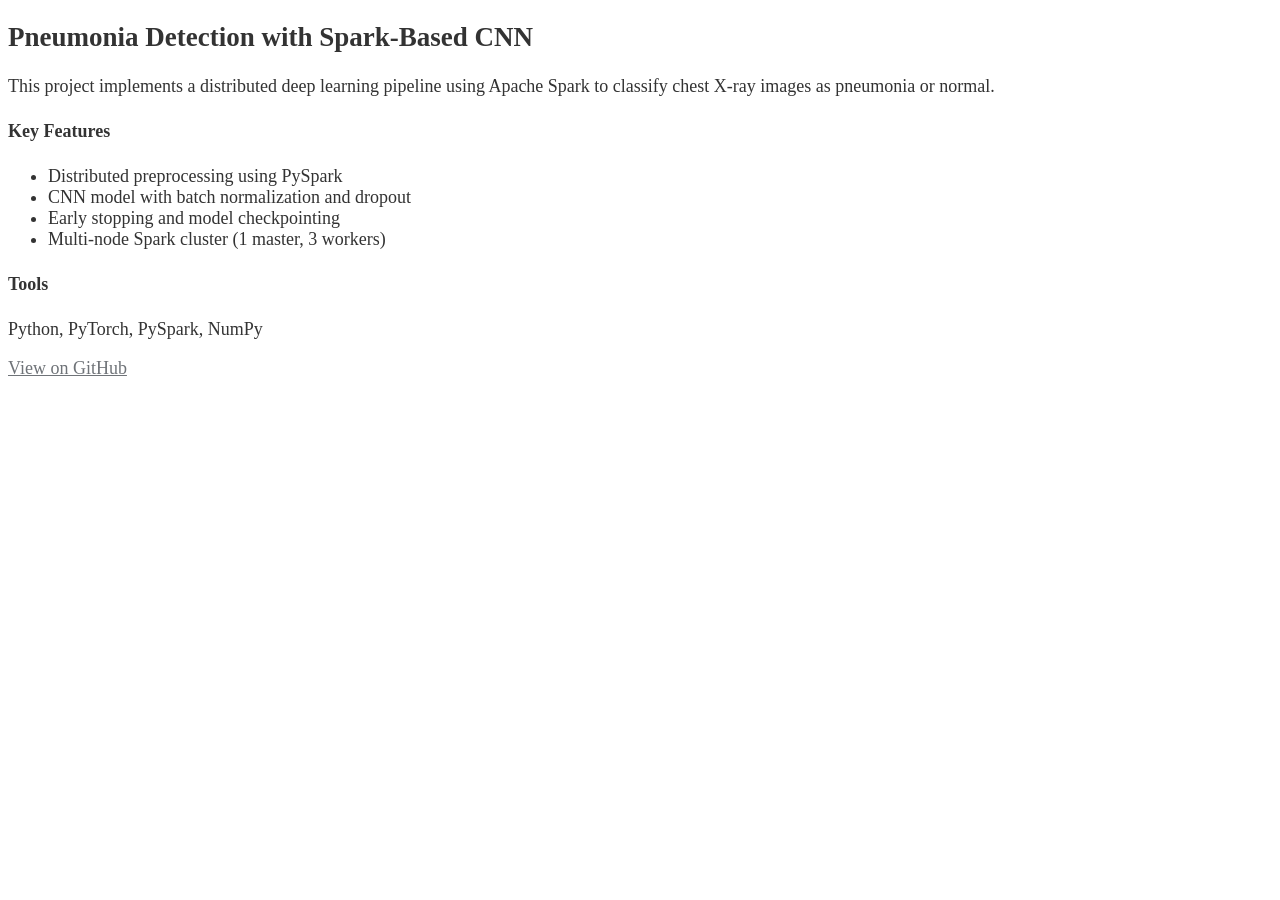
==== projects/flowers.html @ b617941a "Add files via upload Adding html files for projects" ====
<!DOCTYPE html>
<html>
<head>
  <title>Pneumonia Detection Project</title>
  <link rel="stylesheet" href="/assets/css/style.css">
</head>

<body>

<div class="container">
  <h2>Pneumonia Detection with Spark-Based CNN</h2>

  <p>
    This project implements a distributed deep learning pipeline using Apache Spark
    to classify chest X-ray images as pneumonia or normal.
  </p>

  <h4>Key Features</h4>
  <ul>
    <li>Distributed preprocessing using PySpark</li>
    <li>CNN model with batch normalization and dropout</li>
    <li>Early stopping and model checkpointing</li>
    <li>Multi-node Spark cluster (1 master, 3 workers)</li>
  </ul>

  <h4>Tools</h4>
  <p>
    Python, PyTorch, PySpark, NumPy
  </p>

  <a href="https://github.com/omgette/finalProject" target="_blank">
    View on GitHub
  </a>

</div>

</body>
</html>
---- assets/css/style.css ----
.profile-pic {
  position: relative;
  max-width:130px;
  max-height:130px;
  width: auto;
  height: auto;
  overflow: hidden;
  /* display: inline-block; */
  
  
  /* background-size: cover;  */
  margin: -31px; 
  margin-left:-7px;
  border: 6px solid #e5e7eb /* rgba(0, 77, 64, 0.4)*/ ; 
  border-radius: 50% !important;
}

.profile-pic img {
  width: 100%;
  height: auto;
}

.tracker {
  /* visibility: hidden; */
  position: fixed;
  /* margin-inline-end: auto;  */
  bottom: 0; 
  right: 0;
}

@import url(https://fonts.googleapis.com/css?family=Poiret+One);
.social {
  margin: 0 auto;
  width: auto;
  text-align: inherit;
  /* padding: 10px; */
}

.icon-btn {
  margin-left: auto;
  width: 50px;
  height: 50px;
  border: 0;
  color: #FFFFFF;
  cursor: pointer;
  font-size: 30px;
  line-height: 70px;
  border-radius: 45px;
  display: inline-block;
  margin: 4px;
}

.github {
  color: black;
}

.linkedin {
  color: #0077b5;
}

.angellist {
  color: grey;
}

.icon-btn:hover {
  transform: scale(1.10);
  color: #FFFFFF;
}

.linkedin:hover {
  -color: #0077b5;
}

.angellist:hover {
  -color: grey;
}

.github:hover {
  background-color: black;
}

/* Buttons - Read Me, Contact Us */

.readme {
  position: relative;
  padding: 11px 35px;
  background: #fff;
  color: #63666A;
  border: 2px solid #fff;
  font-weight: 600;
  font-size: 15px;
  letter-spacing: 1px;
  display: inline-block;
  border-radius: 5px;
  -webkit-border-radius: 5px;
}

/* .readme:hover{
  color: white;
  background-color: #63666A;
} */

.contactme {
  position: relative;
  padding: 11px 35px;
  background: none;
  color: #fff;
  border: 2px solid #fff;
  font-weight: 600;
  font-size: 15px;
  letter-spacing: 1px;
  display: inline-block;
  margin-top: 1.5em;
  border-radius: 5px;
  -webkit-border-radius: 5px;
}

.contactme:hover{
  color: #63666A;
  background-color: white;
}
/* main body */

/* body-color */

body {
  color: #333;
  font-size: 18px;
}

/* body {
  color: black;
  font-size: 18px;
} */

/* main a -- links */

/* a {
  color: #111827;
} */

a {
  color: #6F7378;
}

/* main blockqoute */

/* blockquote {
  border-left: 5px solid #795548;
  color: #795548;
  font-size: 125%;
  font-weight: 400;
  margin: 20px 0;
  padding-left: 1.5rem;
} */

blockquote {
  border-left: 5px solid #795548;
  color: #795548;
  font-size: 125%;
  font-weight: 400;
  margin: 20px 0;
  padding-left: 1.5rem;
}

blockquote * {
  font-size: inherit;
  line-height: inherit;
}

.text-center {
  text-align: center;
}

/* main nav */

nav {
  background: white;
  box-shadow: none;
  height: 0;
}

/* nav {
  background: rgb(149, 126, 212);
  box-shadow: none;
  height: 0;
} */

nav i {
  padding: 0 15px;
  position: relative;
  top: 5px;
}

/* main */

/* main {
  background: url(../../assets/img/bg.png) repeat;
  padding-left: 190px;
} */

main {
  background: url(../../assets/img/bg.png) repeat;
  padding-left: 190px;
}

dl {
  margin-top: 0.5rem;
}

dd {
  display: inline-block;
  font-weight: 500;
  margin-left: 0;
}

dt {
  display: inline-block;
  margin-left: 0.5rem;
}

ul.side-nav {
  width: 190px;
}

ul.side-nav li {
  padding: 0;
}

/* ul.side-nav.fixed a {
  box-sizing: content-box;
  color: rgb(48, 122, 207);
  display: block;
  line-height: 100%;
  padding: 10px 0 12px;
} */

ul.side-nav.fixed a {
  box-sizing: content-box;
  color: #333333 /* rgb(16, 202, 56)*/ ;
  display: block;
  line-height: 100%;
  padding: 10px 0 12px;
}

ul.table-of-contents li.logo a.active, ul.table-of-contents li.logo a:hover {
  border: none;
  font-weight: 200;
}

/* ul.side-nav.fixed li.logo {
  background-color: #fafafa;
  border-bottom: 1px solid #ddd;
  box-sizing: content-box;
  min-height: 90px;
  padding: 30px 30px 40px;
} */

ul.side-nav.fixed li.logo {
  background-color: #fafafa;
  border-bottom: 1px solid #ddd;
  box-sizing: content-box;
  min-height: 90px;
  padding: 30px 30px 40px;
}

ul.side-nav.fixed li.logo a {
  font-weight: 200;
  line-height: 100%;
}

ul.table-of-contents li:not(.logo) a.active, ul.table-of-contents li:not(.logo) a:hover {
  background-color: #fafafa;
  border-left: 3px solid;
}

ul.side-nav.fixed.table-of-contents li:not(.logo) a span, ul#slide-out li:not(.logo) a span {
  color: #333 !important;
}

li.logo span {
  display: block;
  font-size: 14px;
}

.brand-logo h1 {
  font-size: inherit;
  line-height: inherit;
  margin: inherit;
  font-weight: inherit;
}

.container {
  width: 95%;
}

h3 {
  font-weight: 200;
  margin-bottom: 60px;
  margin-top: 0;
  padding: 30px 40px;
  text-transform: uppercase;
}

.section {
  padding-bottom: 30px;
  padding-top: 0;
  position: relative;
}

.full-height {
  height: 100vh;
}

/* Original */

/* #intro.section {
  background: url(../../assets/img/white-ai-wallpaper.jpg) no-repeat top center/cover;
  position: relative;
} */

#intro.section {
  background: #808080 repeat;
  position: relative;
}

#intro.section .container {
  color: white;
  font-weight: 200;
  left: 0;
  position: absolute;
  top: 0;
}

/* #intro.section .container *:not(span) {
  font-weight: 300;
  line-height: 150%;
  padding: 0 30px;
  text-shadow: 1px 1px 5px rgba(0, 0, 0, 0.5);
} */

#intro.section .container *:not(span) {
  font-weight: 300;
  /* font-weight: 400; */
  line-height: 150%;
  /* padding: 0 0px; */
  text-shadow: 1px 1px 5px rgba(0, 0, 0, 0.5);
}

#intro.section .underline {
  border-bottom: 5px solid #24305e;
}

#intro.section .teal {
  padding: 0 10px;
}

.overlay {
  /* background-color: rgba(0, 0, 0, 0.4); */
  background: none;
  height: 100%;
  left: 0;
  position: absolute;
  top: 0;
  width: 100%;
}

.waves-effect.waves-blue .waves-ripple {
  /* The alpha value allows the text and background color
   of the button to still show through. */
  background-color: rgba(33, 150, 243, 0.2);
}

.card {
  margin-bottom: 60px;
}

/* .card .role {
  font-size: 1.25rem;
  position: absolute;
  right: 38px;
  top: 35px;
} */
.card .role {
  font-size: 1.25rem;
  position: relative;
  right: auto;
  top: auto;
  margin-top: 10px;
  margin-bottom: 8px;
}

.job-block {
  margin-top: 18px;
  padding-top: 10px;
  border-top: 1px solid #eee;
}

.job-block:first-of-type {
  border-top: none;
  margin-top: 0;
  padding-top: 0;
}

.card li a {
  margin-right: 0;
  color: #333;
  border-bottom: 2px solid #ffab40;
}

.card li a:hover {
  color: #333;
  font-weight: 500;
}

.card .card-content {
  padding-bottom: 30px;
}

.card .card-content p {
  padding: 5px 0 0;
}

.card h5 {
  font-size: 1.5rem;
  margin-bottom: -0.5rem;
  margin-top: 2rem;
}

.card h6 {
  font-weight: 300;
  letter-spacing: 1px;
  margin-top: 2rem;
  text-transform: uppercase;
}

#experience .card-action {
  background-color: rgba(0, 0, 0, 0.02);
  border: none;
}

#experience .card .col.s12.m2 a {
  display: block;
}

#experience .card .col.s12.m2 a img {
  max-height: 60px;
}

.card-action span {
  font-size: 85%;
  color: #666;
}

.card ul {
  margin-bottom: 0;
}

.card ul li {
  line-height: 200%;
  list-style-type: disc;
  margin-left: 24px;
}

.card ul li li {
  color: #666;
  font-size: 13px;
}

.card .card-title {
  font-size: 24px;
}

.card .card-content .card-title {
  line-height: 2.5rem;
}

.card i.right {
  margin-left: 10px;
}

a.hoverline {
  border-bottom: 3px solid transparent !important;
  padding: 3px 3px 0 3px;
  transition: 0.25s all;
  -moz-transition: 0.25s all;
  -webkit-transition: 0.25s all;
}

/* main a.hoverline */

/* a.hoverline:hover {
  border-bottom: 3px solid #24305e !important;
} */

a.hoverline:hover {
  border-bottom: 3px solid #6F7378 !important;
}

#skills .card.large {
  height: 360px;
}

#skills h4 {
  border-bottom: 1px solid #ddd;
  margin-bottom: 30px;
  padding-bottom: 20px;
}

#skills .col img.responsive-img {
  margin: 0 auto;
  max-height: 100px;
  padding-bottom: 10px;
  text-align: center;
  vertical-align: middle;
  display: table-cell;
}

.card.large .card-content p {
  color: inherit;
  margin: 0;
  padding: 30px 0;
}

#experience .card-content .row {
  border-bottom: 1px solid #ddd;
  padding-bottom: 10px;
}

.card.large .card-image {
  height: 230px;
}

.card.large .card-content {
  height: auto;
}

.card.medium .card-image {
  height: 240px;
}

.card-action a.btn-floating {
  margin-bottom: 0;
}

#contact a:not(.btn-floating) {
  bottom: 6px;
  left: 20px;
  position: relative;
}

#experience .col.s12.m2 {
  text-align: center;
}

.fa-external-link:before {
  left: 3px;
  position: relative;
  top: 2px;
}

small {
  display: none;
}

.grey-text {
  color: #666 !important;
}

/* main .teal-text */

.teal-text {
  color: #63666A /*#a9a9a9*/ !important;
}

/* .teal-text {
  color: #0b5e86 !important;
} */

/* .teal */

.teal {
  background-color: #63666A /*#a9a9a9*/ !important;
}

/* .teal {
  background-color: #63666A !important;
} */

@media (min-width: 1200px) {
  #experience .container {
    width: 860px;
  }
}

@media (max-width: 1360px) {
  .card ul li {
    font-size: 14px;
    line-height: 200%;
    margin-left: 20px;
  }
}

@media (max-width: 1160px) {
  .card ul li {
    line-height: 150%;
  }
}

@media (max-width: 992px) {
  main {
    padding-left: 0px;
    padding-top: 64px;
  }
  ul.side-nav a {
    line-height: 100%;
    padding: 0;
    width: 100%;
  }
  nav {
    background: #fff;
    height: 64px;
    position: absolute;
  }
  nav a.button-collapse, nav a.button-collapse i {
    color: #111827;
    height: 56px;
    line-height: 56px;
  }
  h3 {
    padding: 20px 30px;
    margin-bottom: 40px;
  }
  .container {
    margin: 0 auto;
  }
  nav.hide-on-large.only.trigger {
    display: block;
    position: fixed;
    top: 0;
    z-index: 2;
  }
  .name-title {
    display: block;
    height: 100%;
    padding-top: 15px;
    text-align: center;
    width: 100%;
    position: absolute;
  }
  .name-title>span, .name-title>a {
    position: relative;
    line-height: 20px;
  }
  .name-title a {
    font-size: 22px;
    display: block;
  }
  .name-title span {
    display: block;
    font-size: 14px;
  }
  h3, .container {
    position: relative;
    top: 64px;
  }
  section#intro {
    margin-bottom: -64px;
  }
  .card .role {
    position: relative;
    right: initial;
    top: initial;
  }
}

@media (max-width: 600px) {
  h2 {
    font-size: 22px;
    line-height: 200%;
    margin: 30px 0 0;
  }
  #intro.section .container *:not(span) {
    padding: 0;
  }
  .card .card-content .card-title {
    font-size: 20px;
    line-height: 24px;
  }
  #experience span.card-title {
    text-align: center;
    display: block;
  }
  #experience span.card-title a {
    margin: 0;
  }
  i.mdi-navigation-close.right {
    position: relative;
    bottom: 15px;
  }
  #contact a:not(.btn-floating) {
    text-align: center;
    display: block;
    left: initial;
    bottom: initial;
  }
  #contact a.btn-floating.btn-large {
    display: block;
    text-align: center;
    margin: 0 auto;
  }
  #intro.section {
    background-position-x: 30%;
  }
}
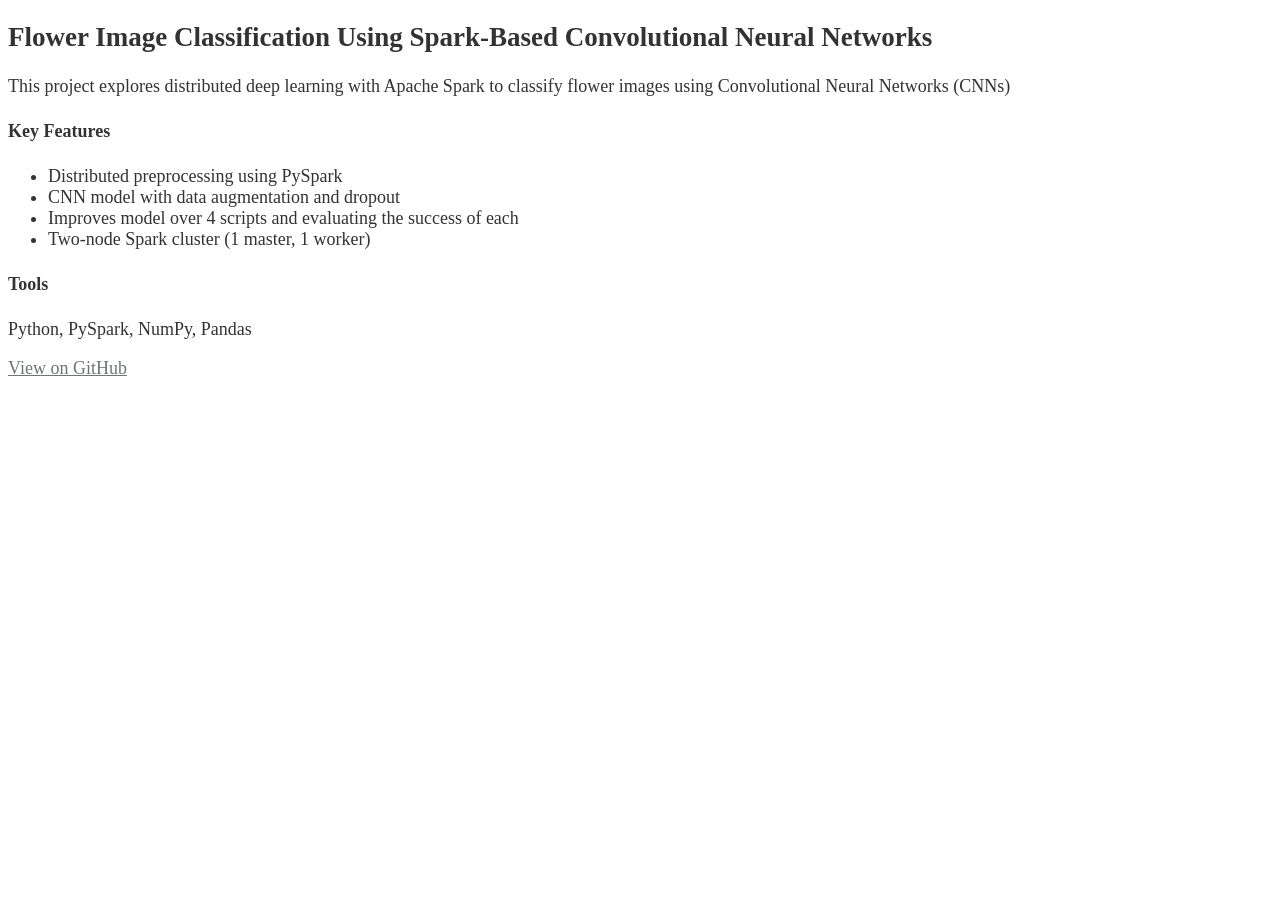
==== commit c8167399: "Update flowers.html" ====
--- a/projects/flowers.html
+++ b/projects/flowers.html
@@ -1,34 +1,33 @@
 <!DOCTYPE html>
 <html>
 <head>
-  <title>Pneumonia Detection Project</title>
+  <title>Flower Image Classification Using Spark-Based Convolutional Neural Networks</title>
   <link rel="stylesheet" href="/assets/css/style.css">
 </head>
 
 <body>
 
 <div class="container">
-  <h2>Pneumonia Detection with Spark-Based CNN</h2>
+  <h2>Flower Image Classification Using Spark-Based Convolutional Neural Networks</h2>
 
   <p>
-    This project implements a distributed deep learning pipeline using Apache Spark
-    to classify chest X-ray images as pneumonia or normal.
+    This project explores distributed deep learning with Apache Spark to classify flower images using Convolutional Neural Networks (CNNs)
   </p>
 
   <h4>Key Features</h4>
   <ul>
     <li>Distributed preprocessing using PySpark</li>
-    <li>CNN model with batch normalization and dropout</li>
-    <li>Early stopping and model checkpointing</li>
-    <li>Multi-node Spark cluster (1 master, 3 workers)</li>
+    <li>CNN model with data augmentation and dropout</li>
+    <li>Improves model over 4 scripts and evaluating the success of each</li>
+    <li>Two-node Spark cluster (1 master, 1 worker)</li>
   </ul>
 
   <h4>Tools</h4>
   <p>
-    Python, PyTorch, PySpark, NumPy
+    Python, PySpark, NumPy, Pandas
   </p>
 
-  <a href="https://github.com/omgette/finalProject" target="_blank">
+  <a href="https://github.com/omgette/smallProject4" target="_blank">
     View on GitHub
   </a>
 
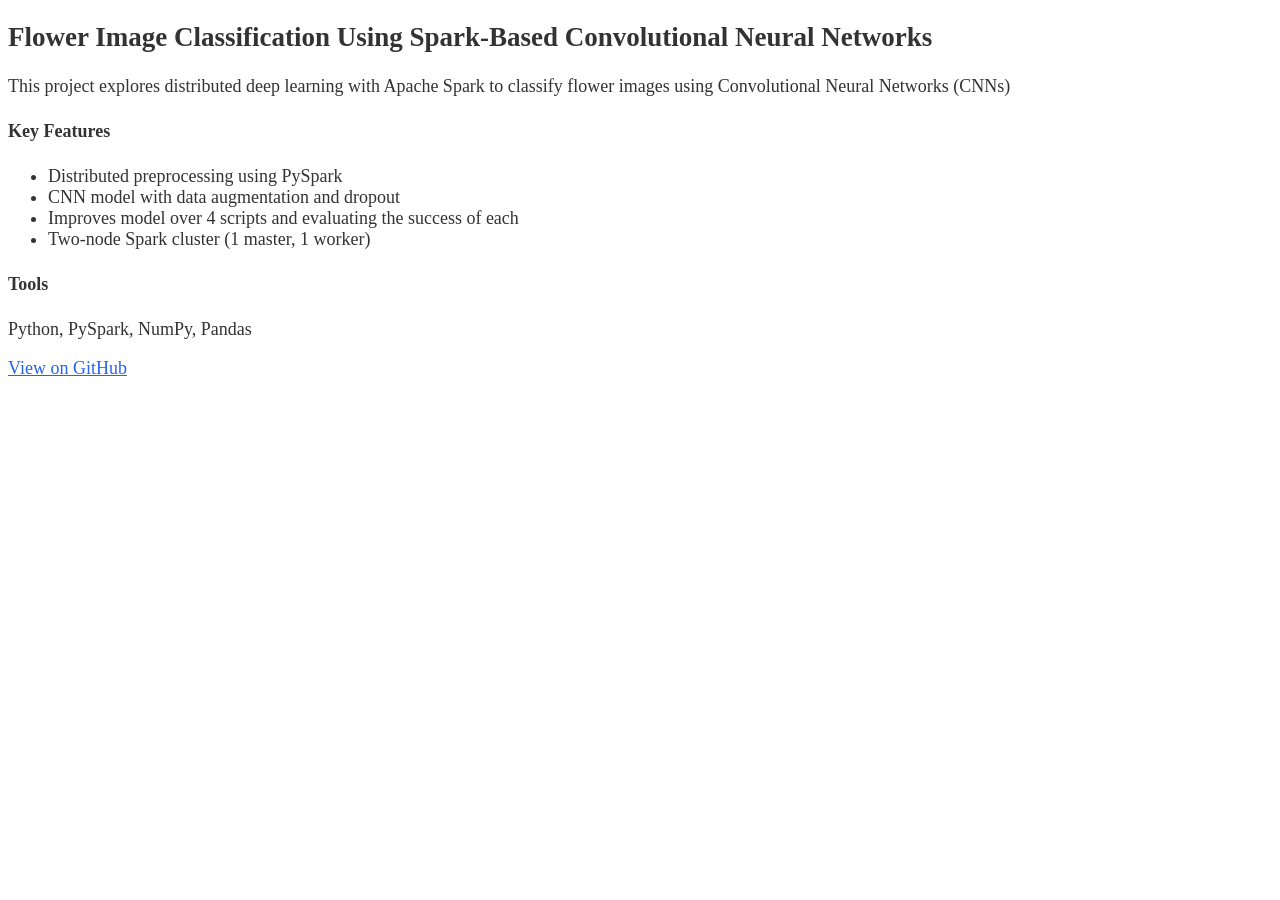
==== commit ccd87409: "Update flowers.html make link blue" ====
--- a/projects/flowers.html
+++ b/projects/flowers.html
@@ -27,7 +27,7 @@
     Python, PySpark, NumPy, Pandas
   </p>
 
-  <a href="https://github.com/omgette/smallProject4" target="_blank">
+  <a href="https://github.com/omgette/smallProject4" target="_blank" style="color: #2563eb;">
     View on GitHub
   </a>
 
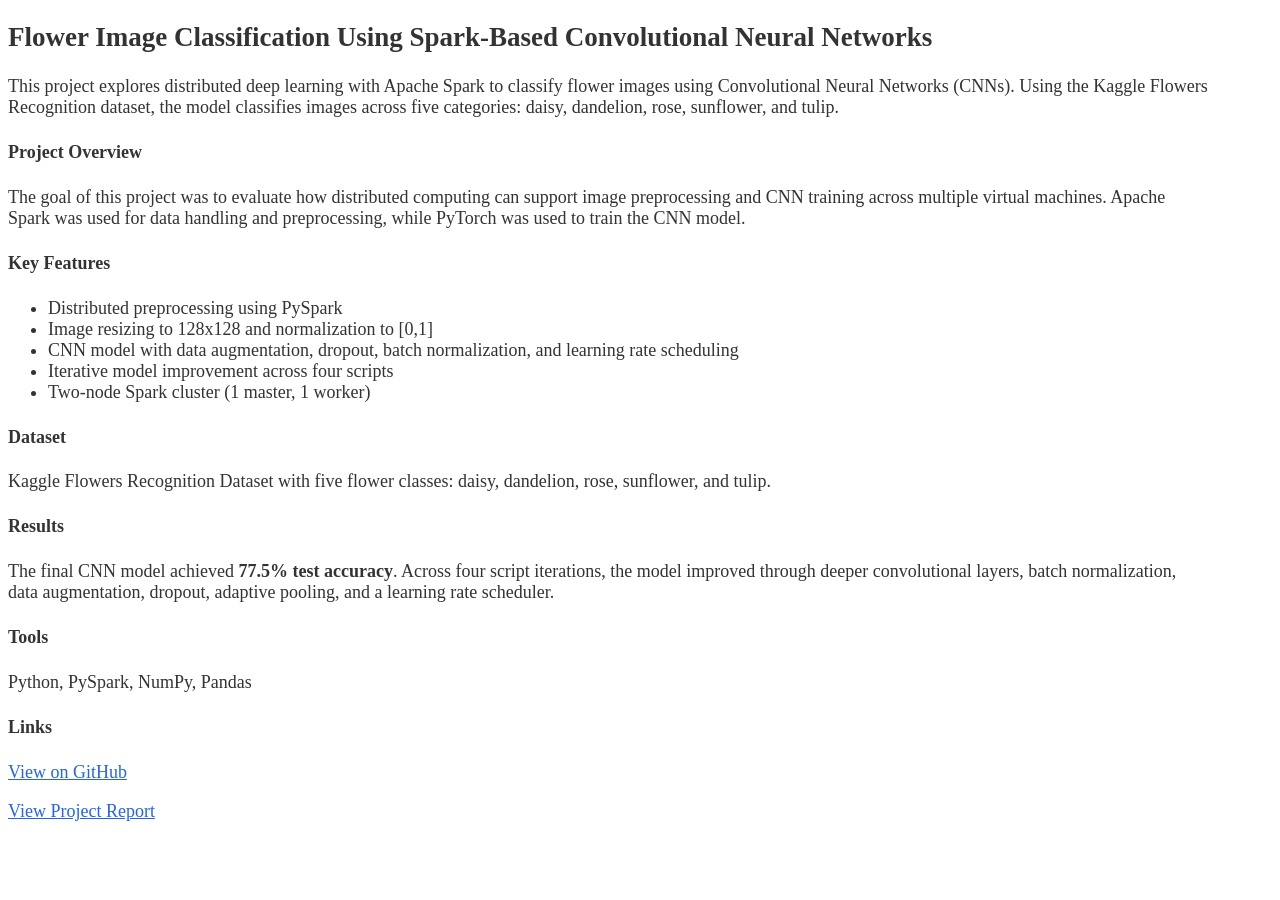
==== commit 96cc0489: "Update flowers.html Update description, github link, and add report" ====
--- a/projects/flowers.html
+++ b/projects/flowers.html
@@ -11,25 +11,55 @@
   <h2>Flower Image Classification Using Spark-Based Convolutional Neural Networks</h2>
 
   <p>
-    This project explores distributed deep learning with Apache Spark to classify flower images using Convolutional Neural Networks (CNNs)
+    This project explores distributed deep learning with Apache Spark to classify flower images using Convolutional Neural Networks (CNNs).
+    Using the Kaggle Flowers Recognition dataset, the model classifies images across five categories: daisy, dandelion, rose, sunflower, and tulip.
   </p>
+
+  <h4>Project Overview</h4>
+    <p>
+      The goal of this project was to evaluate how distributed computing can support image preprocessing
+      and CNN training across multiple virtual machines. Apache Spark was used for data handling and preprocessing,
+      while PyTorch was used to train the CNN model.
+    </p>
 
   <h4>Key Features</h4>
   <ul>
     <li>Distributed preprocessing using PySpark</li>
-    <li>CNN model with data augmentation and dropout</li>
-    <li>Improves model over 4 scripts and evaluating the success of each</li>
+    <li>Image resizing to 128x128 and normalization to [0,1]</li>
+    <li>CNN model with data augmentation, dropout, batch normalization, and learning rate scheduling</li>
+    <li>Iterative model improvement across four scripts</li>
     <li>Two-node Spark cluster (1 master, 1 worker)</li>
   </ul>
+
+  <h4>Dataset</h4>
+    <p>
+      Kaggle Flowers Recognition Dataset with five flower classes:
+      daisy, dandelion, rose, sunflower, and tulip.
+    </p>
+
+    <h4>Results</h4>
+    <p>
+      The final CNN model achieved <b>77.5% test accuracy</b>. Across four script iterations,
+      the model improved through deeper convolutional layers, batch normalization, data augmentation,
+      dropout, adaptive pooling, and a learning rate scheduler.
+    </p>
 
   <h4>Tools</h4>
   <p>
     Python, PySpark, NumPy, Pandas
   </p>
 
-  <a href="https://github.com/omgette/smallProject4" target="_blank" style="color: #2563eb;">
-    View on GitHub
-  </a>
+  <h4>Links</h4>
+    <p>
+      <a href="https://github.com/oliviagette/spark-flower-image-classification" target="_blank" style="color: #2563eb;">
+        View on GitHub
+      </a>
+    </p>
+    <p>
+      <a href="/assets/reports/Spark Flower Image Classification Report.pdf" target="_blank" style="color: #2563eb;">
+        View Project Report
+      </a>
+    </p>
 
 </div>
 
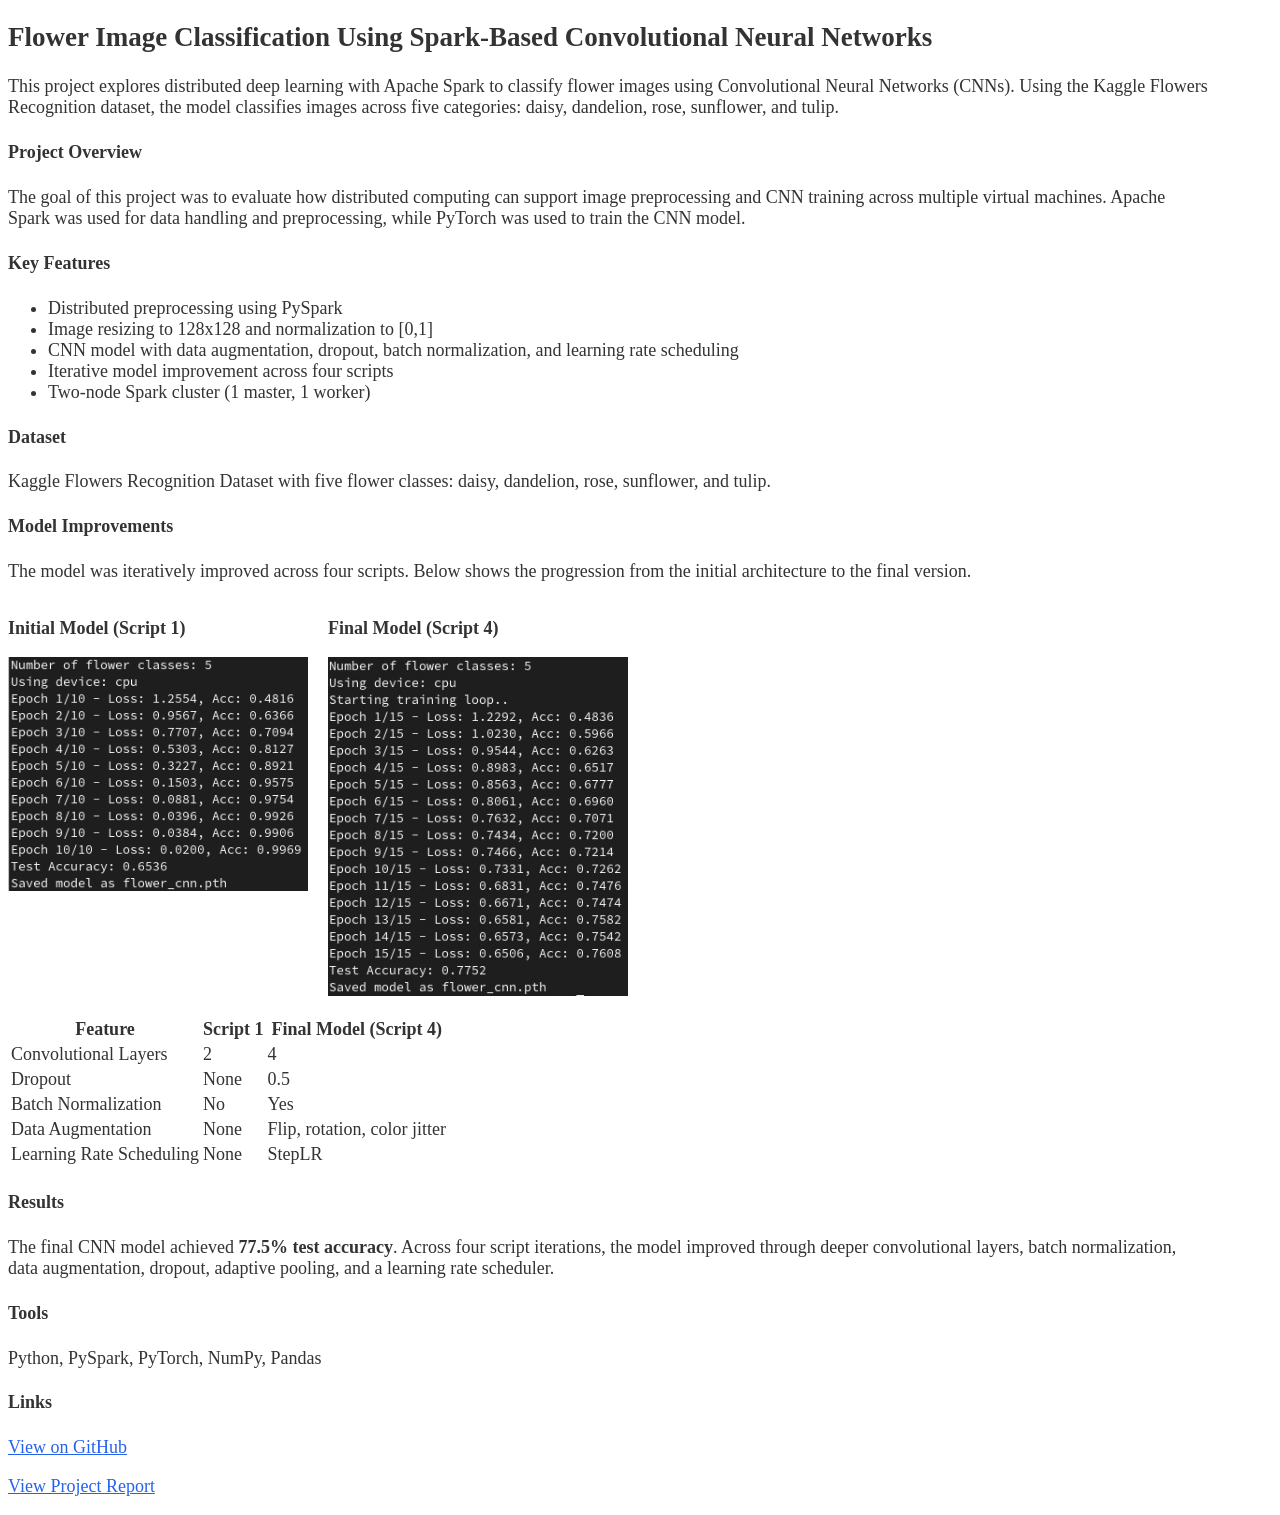
==== commit 7359c952: "Update flowers.html Adding photos and explanation of model results" ====
--- a/projects/flowers.html
+++ b/projects/flowers.html
@@ -37,6 +37,57 @@
       daisy, dandelion, rose, sunflower, and tulip.
     </p>
 
+  <h4>Model Improvements</h4>
+    <p>
+    The model was iteratively improved across four scripts. Below shows the progression from the
+    initial architecture to the final version.
+    </p>
+    
+    <div style="display: flex; gap: 20px; margin-bottom: 15px;">
+      <div>
+        <p><b>Initial Model (Script 1)</b></p>
+        <img src="/assets/img/flowersScript1.png" width="300">
+      </div>
+    
+      <div>
+        <p><b>Final Model (Script 4)</b></p>
+        <img src="/assets/img/flowersScript4.png" width="300">
+      </div>
+    </div>
+
+    <table>
+      <tr>
+        <th>Feature</th>
+        <th>Script 1</th>
+        <th>Final Model (Script 4)</th>
+      </tr>
+      <tr>
+        <td>Convolutional Layers</td>
+        <td>2</td>
+        <td>4</td>
+      </tr>
+      <tr>
+        <td>Dropout</td>
+        <td>None</td>
+        <td>0.5</td>
+      </tr>
+      <tr>
+        <td>Batch Normalization</td>
+        <td>No</td>
+        <td>Yes</td>
+      </tr>
+      <tr>
+        <td>Data Augmentation</td>
+        <td>None</td>
+        <td>Flip, rotation, color jitter</td>
+      </tr>
+      <tr>
+        <td>Learning Rate Scheduling</td>
+        <td>None</td>
+        <td>StepLR</td>
+      </tr>
+    </table>
+
     <h4>Results</h4>
     <p>
       The final CNN model achieved <b>77.5% test accuracy</b>. Across four script iterations,
@@ -46,7 +97,7 @@
 
   <h4>Tools</h4>
   <p>
-    Python, PySpark, NumPy, Pandas
+    Python, PySpark, PyTorch, NumPy, Pandas
   </p>
 
   <h4>Links</h4>
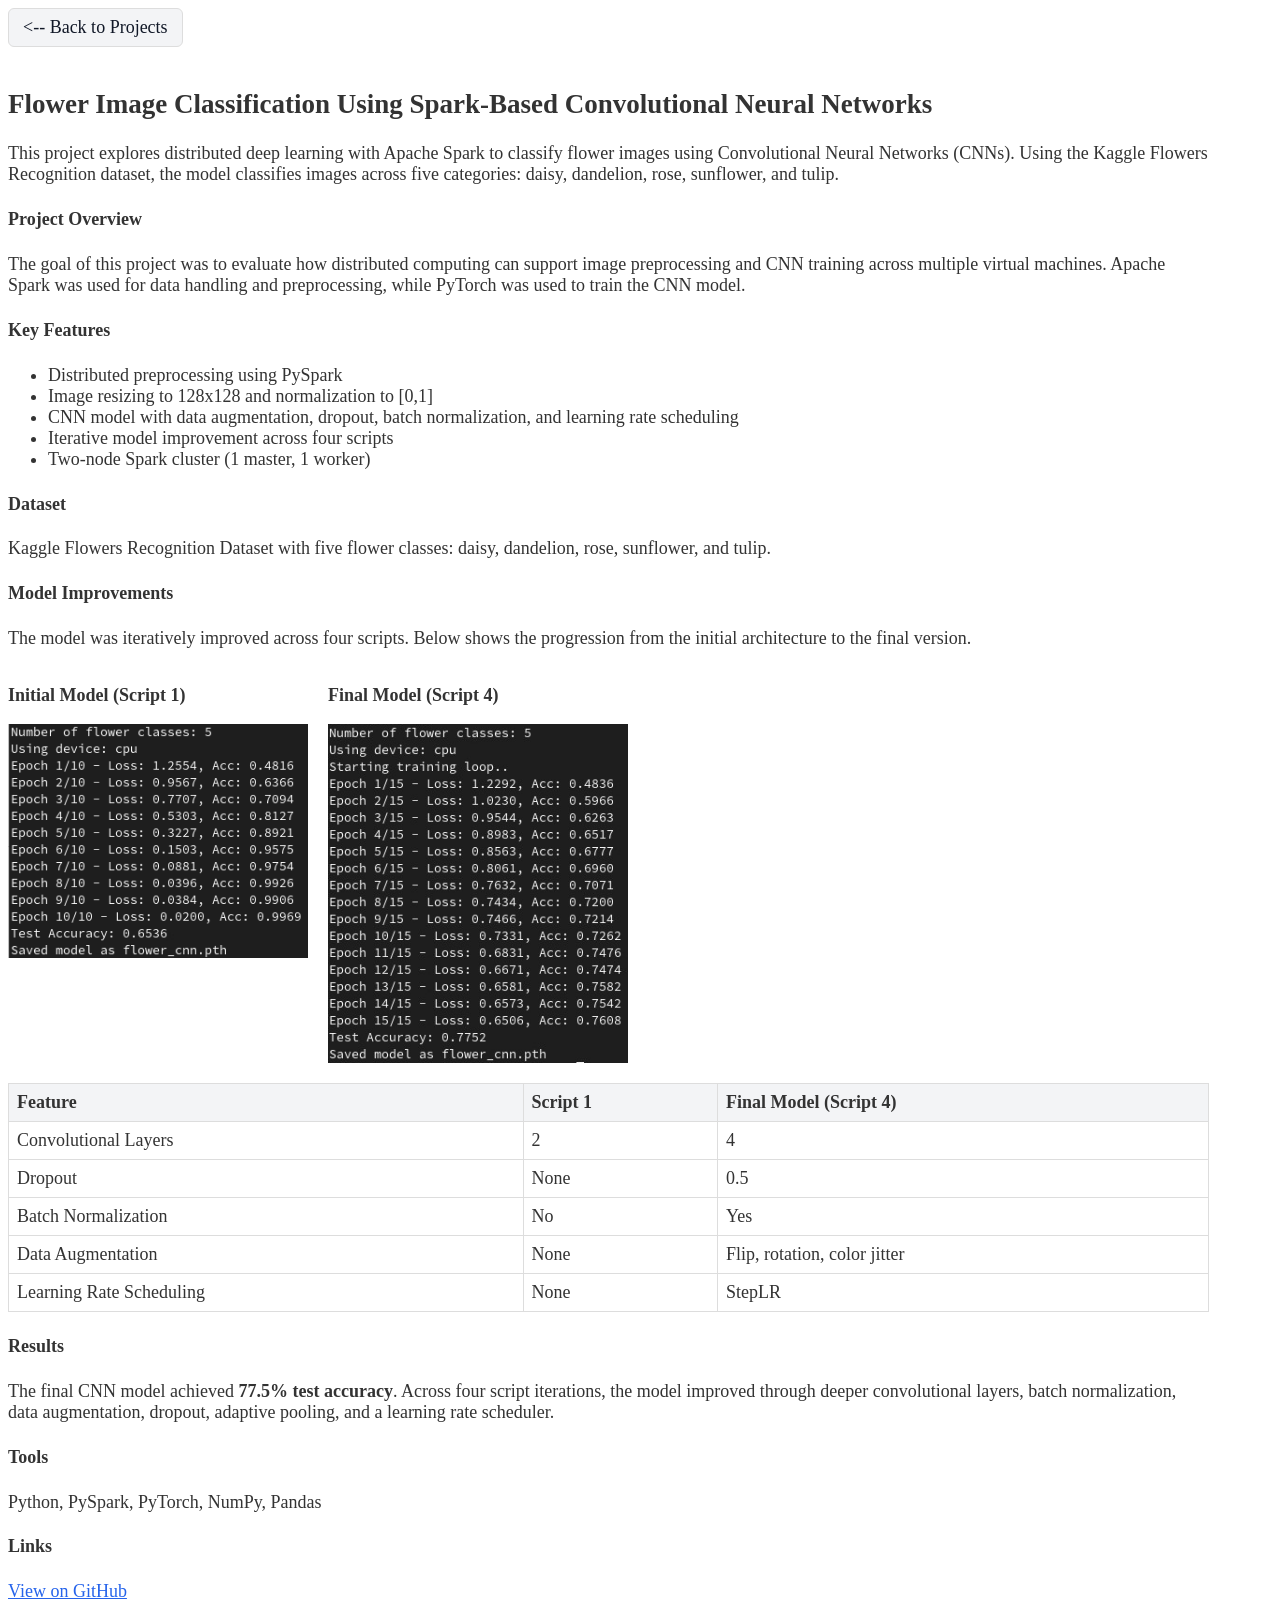
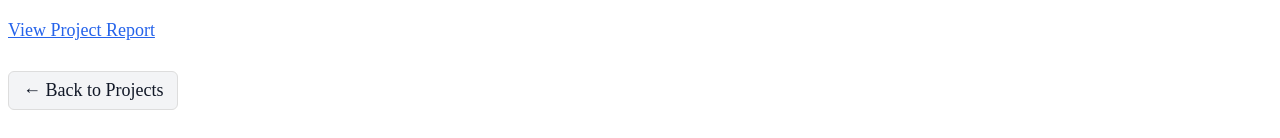
==== commit b0f2db61: "Update flowers.html Add back buttons" ====
--- a/projects/flowers.html
+++ b/projects/flowers.html
@@ -8,6 +8,7 @@
 <body>
 
 <div class="container">
+  <a href="/#projects" class="back-button"> <-- Back to Projects</a>
   <h2>Flower Image Classification Using Spark-Based Convolutional Neural Networks</h2>
 
   <p>
@@ -112,6 +113,10 @@
       </a>
     </p>
 
+  <div style="margin-top: 30px;">
+    <a href="/#projects" class="back-button">← Back to Projects</a>
+  </div>
+
 </div>
 
 </body>
--- a/assets/css/style.css
+++ b/assets/css/style.css
@@ -128,11 +128,6 @@
   font-size: 18px;
 }
 
-/* body {
-  color: black;
-  font-size: 18px;
-} */
-
 /* main a -- links */
 
 /* a {
@@ -144,15 +139,6 @@
 }
 
 /* main blockqoute */
-
-/* blockquote {
-  border-left: 5px solid #795548;
-  color: #795548;
-  font-size: 125%;
-  font-weight: 400;
-  margin: 20px 0;
-  padding-left: 1.5rem;
-} */
 
 blockquote {
   border-left: 5px solid #795548;
@@ -194,11 +180,6 @@
 
 /* main */
 
-/* main {
-  background: url(../../assets/img/bg.png) repeat;
-  padding-left: 190px;
-} */
-
 main {
   background: url(../../assets/img/bg.png) repeat;
   padding-left: 190px;
@@ -226,14 +207,6 @@
 ul.side-nav li {
   padding: 0;
 }
-
-/* ul.side-nav.fixed a {
-  box-sizing: content-box;
-  color: rgb(48, 122, 207);
-  display: block;
-  line-height: 100%;
-  padding: 10px 0 12px;
-} */
 
 ul.side-nav.fixed a {
   box-sizing: content-box;
@@ -248,14 +221,6 @@
   font-weight: 200;
 }
 
-/* ul.side-nav.fixed li.logo {
-  background-color: #fafafa;
-  border-bottom: 1px solid #ddd;
-  box-sizing: content-box;
-  min-height: 90px;
-  padding: 30px 30px 40px;
-} */
-
 ul.side-nav.fixed li.logo {
   background-color: #fafafa;
   border-bottom: 1px solid #ddd;
@@ -278,6 +243,23 @@
   color: #333 !important;
 }
 
+table {
+  border-collapse: collapse;
+  width: 100%;
+  margin-top: 15px;
+}
+
+table th, table td {
+  border: 1px solid #ddd;
+  padding: 8px;
+  text-align: left;
+}
+
+table th {
+  background-color: #f3f4f6;
+  font-weight: 600;
+}
+
 li.logo span {
   display: block;
   font-size: 14px;
@@ -331,13 +313,6 @@
   position: absolute;
   top: 0;
 }
-
-/* #intro.section .container *:not(span) {
-  font-weight: 300;
-  line-height: 150%;
-  padding: 0 30px;
-  text-shadow: 1px 1px 5px rgba(0, 0, 0, 0.5);
-} */
 
 #intro.section .container *:not(span) {
   font-weight: 300;
@@ -375,12 +350,6 @@
   margin-bottom: 60px;
 }
 
-/* .card .role {
-  font-size: 1.25rem;
-  position: absolute;
-  right: 38px;
-  top: 35px;
-} */
 .card .role {
   font-size: 1.25rem;
   position: relative;
@@ -489,12 +458,24 @@
 
 /* main a.hoverline */
 
-/* a.hoverline:hover {
-  border-bottom: 3px solid #24305e !important;
-} */
-
 a.hoverline:hover {
   border-bottom: 3px solid #6F7378 !important;
+}
+
+.back-button {
+  display: inline-block;
+  margin-bottom: 20px;
+  padding: 8px 14px;
+  border-radius: 6px;
+  background-color: #f3f4f6;
+  color: #111827;
+  font-weight: 500;
+  text-decoration: none;
+  border: 1px solid #ddd;
+}
+
+.back-button:hover {
+  background-color: #e5e7eb;
 }
 
 #skills .card.large {
@@ -583,10 +564,6 @@
   background-color: #63666A /*#a9a9a9*/ !important;
 }
 
-/* .teal {
-  background-color: #63666A !important;
-} */
-
 @media (min-width: 1200px) {
   #experience .container {
     width: 860px;
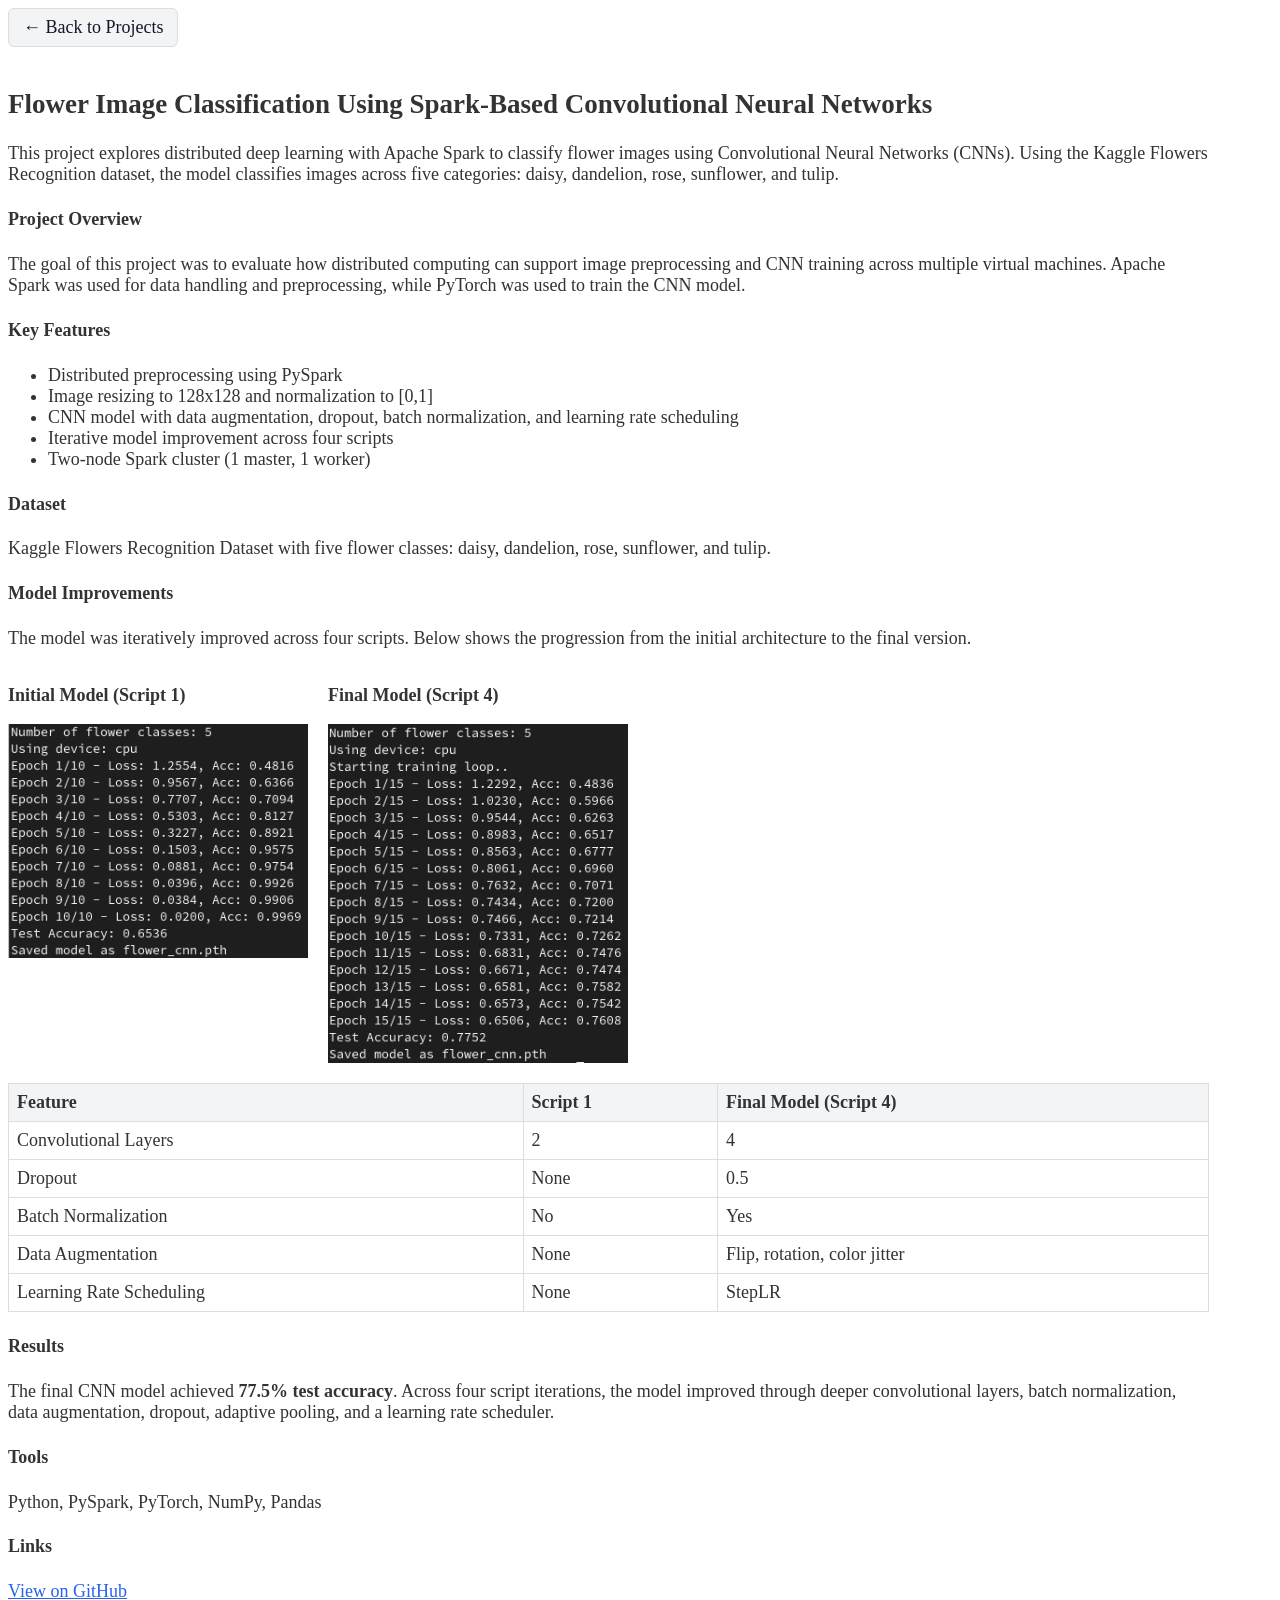
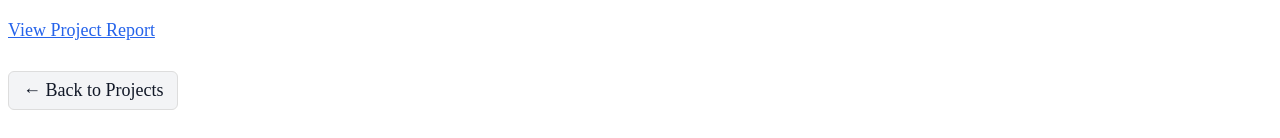
==== commit 9ca62f3a: "Update flowers.html Fix back arrow" ====
--- a/projects/flowers.html
+++ b/projects/flowers.html
@@ -8,7 +8,7 @@
 <body>
 
 <div class="container">
-  <a href="/#projects" class="back-button"> <-- Back to Projects</a>
+  <a href="/#projects" class="back-button">← Back to Projects</a>
   <h2>Flower Image Classification Using Spark-Based Convolutional Neural Networks</h2>
 
   <p>
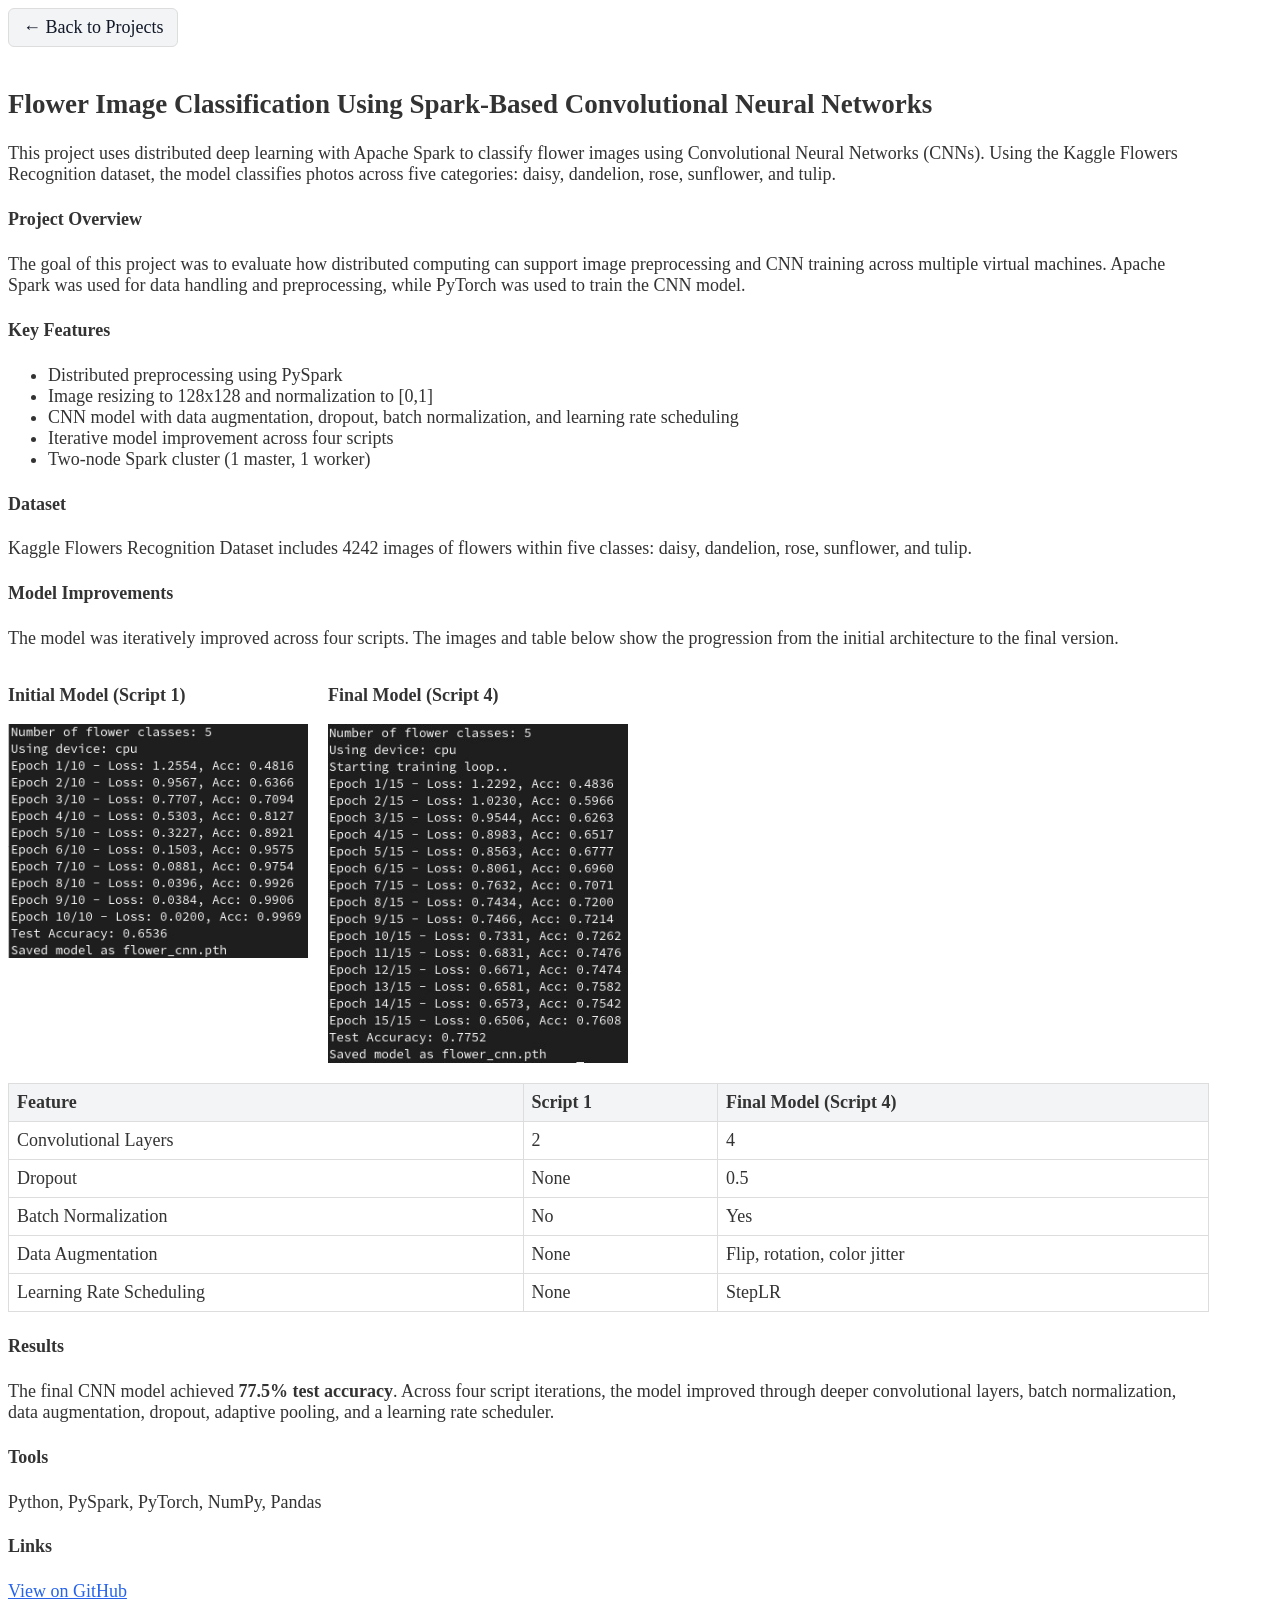
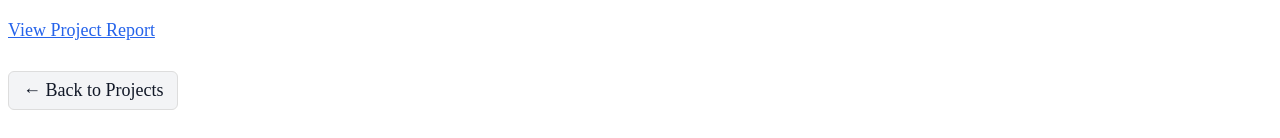
==== commit 50367449: "Update flowers.html Update wording" ====
--- a/projects/flowers.html
+++ b/projects/flowers.html
@@ -12,8 +12,8 @@
   <h2>Flower Image Classification Using Spark-Based Convolutional Neural Networks</h2>
 
   <p>
-    This project explores distributed deep learning with Apache Spark to classify flower images using Convolutional Neural Networks (CNNs).
-    Using the Kaggle Flowers Recognition dataset, the model classifies images across five categories: daisy, dandelion, rose, sunflower, and tulip.
+    This project uses distributed deep learning with Apache Spark to classify flower images using Convolutional Neural Networks (CNNs).
+    Using the Kaggle Flowers Recognition dataset, the model classifies photos across five categories: daisy, dandelion, rose, sunflower, and tulip.
   </p>
 
   <h4>Project Overview</h4>
@@ -34,13 +34,13 @@
 
   <h4>Dataset</h4>
     <p>
-      Kaggle Flowers Recognition Dataset with five flower classes:
+      Kaggle Flowers Recognition Dataset includes 4242 images of flowers within five classes:
       daisy, dandelion, rose, sunflower, and tulip.
     </p>
 
   <h4>Model Improvements</h4>
     <p>
-    The model was iteratively improved across four scripts. Below shows the progression from the
+    The model was iteratively improved across four scripts. The images and table below show the progression from the
     initial architecture to the final version.
     </p>
     
